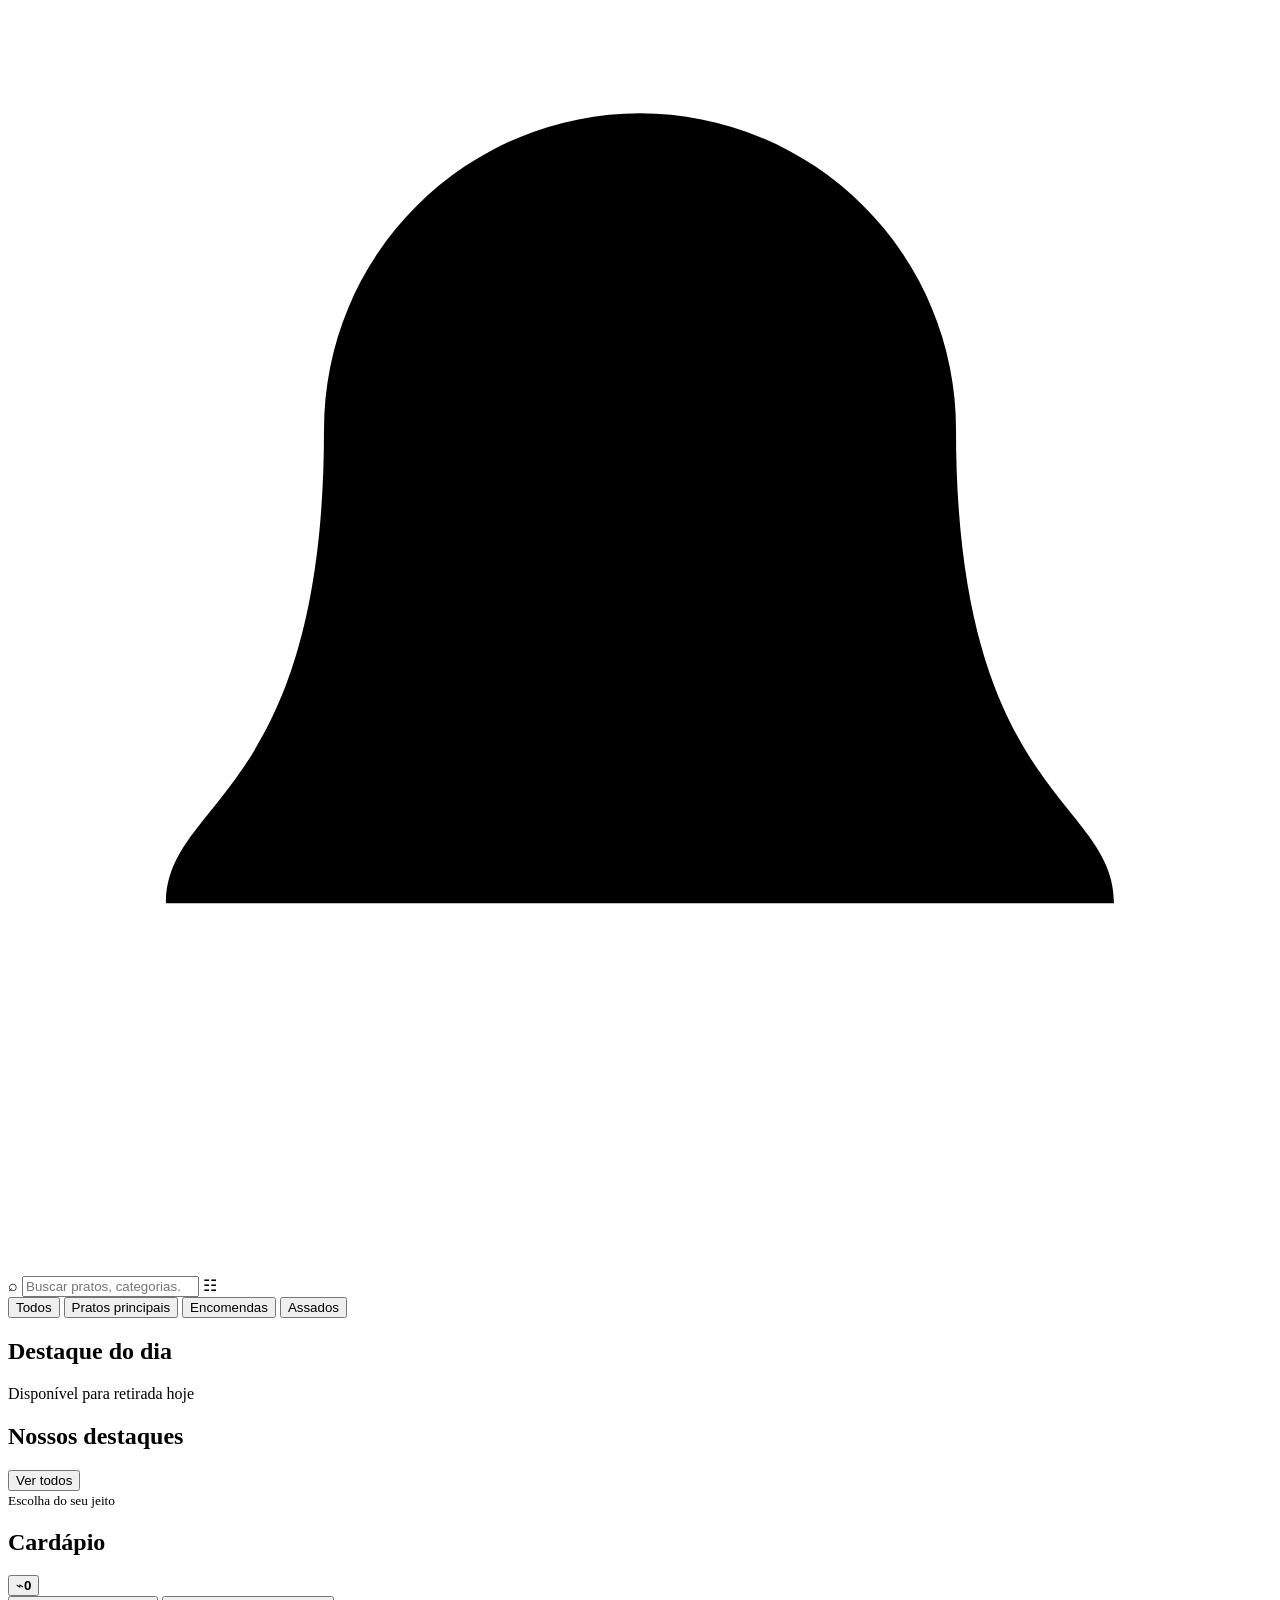
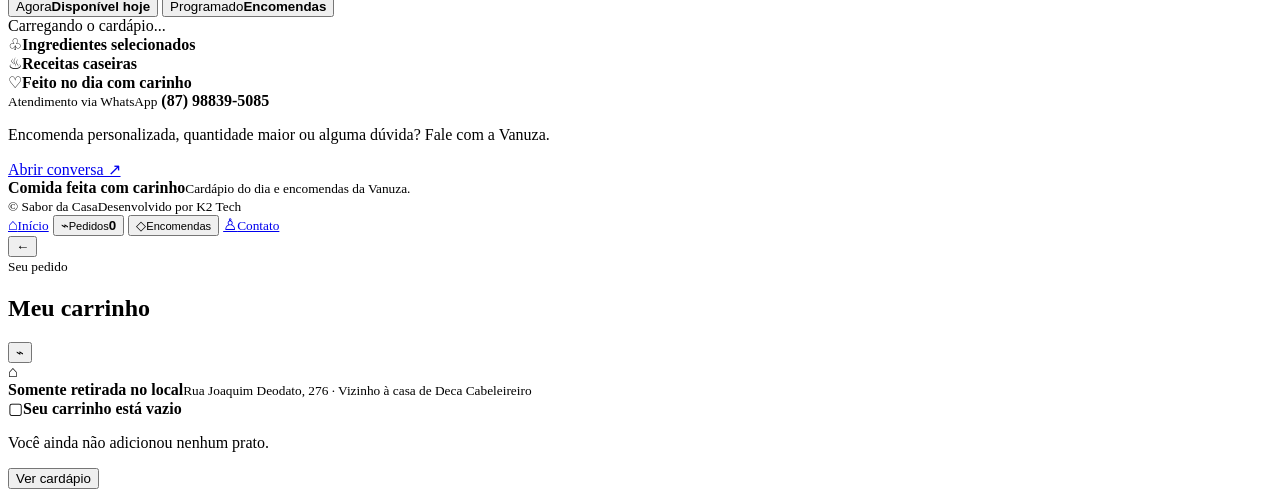
==== frontend/index.html @ cda85efc "chore: atualizar cache dos ícones do carrinho" ====
<!doctype html>
<html lang="pt-BR">
<head>
  <meta charset="utf-8" />
  <meta name="viewport" content="width=device-width,initial-scale=1,viewport-fit=cover" />
  <meta name="theme-color" content="#fbefd9" />
  <meta name="color-scheme" content="light" />
  <meta name="description" content="Cardápio do dia e encomendas do Sabor da Casa by Vanuza." />
  <meta property="og:title" content="Sabor da Casa by Vanuza" />
  <meta property="og:description" content="Comida caseira, cardápio do dia e encomendas para a família." />
  <meta property="og:type" content="website" />
  <title>Sabor da Casa by Vanuza</title>
  <link rel="preconnect" href="https://fonts.googleapis.com" />
  <link rel="preconnect" href="https://fonts.gstatic.com" crossorigin />
  <link href="https://fonts.googleapis.com/css2?family=DM+Sans:wght@400;500;600;700;800&family=Inter:wght@400;500;600;700;800&family=Playfair+Display:wght@600;700;800&display=swap" rel="stylesheet" />
  <link rel="stylesheet" href="/static/styles.css?v=restore-menu-18" />
  <link rel="stylesheet" href="/static/brand-refine.css?v=cart-icons-26" />
</head>
<body>
  <div class="app-frame">
    <header id="inicio" class="app-header shell">
      <div class="header-spacer"></div>
      <div class="header-brand-placeholder" aria-hidden="true"></div>
      <a class="header-icon" href="https://wa.me/5587988395085" target="_blank" rel="noopener" aria-label="Falar com a Vanuza">
        <svg viewBox="0 0 24 24" aria-hidden="true"><path d="M18 8a6 6 0 0 0-12 0c0 7-3 7-3 9h18c0-2-3-2-3-9"></path><path d="M10 21h4"></path></svg>
      </a>
    </header>

    <main>
      <section class="home shell">
        <label class="search-bar" for="menuSearch">
          <span class="search-icon">⌕</span>
          <input id="menuSearch" type="search" autocomplete="off" placeholder="Buscar pratos, categorias..." />
          <span class="filter-icon">☷</span>
        </label>

        <div class="quick-filters">
          <button type="button" class="is-active" data-mode-jump="Hoje">Todos</button>
          <button type="button" data-category-jump="Lasanhas">Pratos principais</button>
          <button type="button" data-category-jump="Encomendas">Encomendas</button>
          <button type="button" data-category-jump="Assados">Assados</button>
        </div>

        <div class="section-line"><h1>Destaque do dia</h1><span>Disponível para retirada hoje</span></div>
        <div id="featuredHero" class="featured-hero" aria-live="polite"></div>
        <div class="section-line section-line--list"><h2>Nossos destaques</h2><button type="button" data-scroll-menu>Ver todos</button></div>
        <div id="featuredList" class="featured-list" aria-live="polite"></div>
      </section>

      <section id="cardapio" class="menu-section shell">
        <div class="screen-heading">
          <div><small>Escolha do seu jeito</small><h2>Cardápio</h2></div>
          <button id="cartButton" class="cart-header-button" type="button" aria-label="Abrir carrinho">⌁<b id="cartCount">0</b></button>
        </div>

        <div class="mode-tabs" role="tablist" aria-label="Tipo de pedido">
          <button class="order-mode__button is-active" type="button" data-mode="Hoje"><span>Agora</span><strong>Disponível hoje</strong></button>
          <button class="order-mode__button" type="button" data-mode="Encomenda"><span>Programado</span><strong>Encomendas</strong></button>
        </div>

        <div id="preorderNotice" class="preorder-banner" hidden>
          <div class="preorder-banner__icon">✦</div>
          <div class="preorder-banner__copy">
            <span>Encomendas Sabor da Casa</span>
            <strong>Escolha tamanho, data e horário desejados.</strong>
            <p>A Vanuza analisa a disponibilidade e confirma ou recusa pelo WhatsApp.</p>
          </div>
          <a href="https://wa.me/5587988395085" target="_blank" rel="noopener">Falar com a Vanuza ↗</a>
        </div>

        <div id="menuFilters" class="menu-filters"></div>
        <div id="menuLoading" class="menu-loading"><span></span> Carregando o cardápio...</div>
        <div id="menuGrid" class="menu-grid" aria-live="polite"></div>
      </section>

      <section id="como-funciona" class="benefits shell">
        <article><span>♧</span><strong>Ingredientes selecionados</strong></article>
        <article><span>♨</span><strong>Receitas caseiras</strong></article>
        <article><span>♡</span><strong>Feito no dia com carinho</strong></article>
      </section>

      <section class="contact-card shell">
        <div>
          <small>Atendimento via WhatsApp</small>
          <strong>(87) 98839-5085</strong>
          <p>Encomenda personalizada, quantidade maior ou alguma dúvida? Fale com a Vanuza.</p>
        </div>
        <a href="https://wa.me/5587988395085" target="_blank" rel="noopener">Abrir conversa ↗</a>
      </section>
    </main>

    <footer class="footer shell">
      <div class="footer-brand">
        <div><strong>Comida feita com carinho</strong><small>Cardápio do dia e encomendas da Vanuza.</small></div>
      </div>
      <div class="footer-meta"><small>© <span id="year"></span> Sabor da Casa</small><small>Desenvolvido por K2 Tech</small></div>
    </footer>
  </div>

  <nav class="bottom-nav" aria-label="Navegação principal">
    <a class="is-active" href="#inicio"><span>⌂</span><small>Início</small></a>
    <button id="mobileCartNav" type="button"><span>⌁</span><small>Pedidos</small><b id="mobileNavCount">0</b></button>
    <button type="button" data-mode-jump="Encomenda"><span>◇</span><small>Encomendas</small></button>
    <a href="https://wa.me/5587988395085" target="_blank" rel="noopener"><span>♙</span><small>Contato</small></a>
  </nav>

  <button id="mobileCartBar" class="mobile-cart-bar" type="button" hidden><span><b id="mobileCartCount">0</b> itens</span><strong id="mobileCartTotal">R$ 0,00</strong><em>Ver pedido →</em></button>
  <div id="overlay" class="overlay" hidden></div>

  <aside id="cartDrawer" class="cart-drawer" aria-hidden="true">
    <div class="drawer-header">
      <button id="closeCart" class="icon-button" type="button">←</button>
      <div><small>Seu pedido</small><h2>Meu carrinho</h2></div>
      <button class="icon-button icon-button--muted" type="button">⌁</button>
    </div>
    <div class="delivery-strip"><span>⌂</span><div><strong>Somente retirada no local</strong><small>Rua Joaquim Deodato, 276 · Vizinho à casa de Deca Cabeleireiro</small></div></div>
    <div id="cartKinds" class="cart-kinds"></div>
    <div id="cartItems" class="cart-items"></div>
    <div id="emptyCart" class="empty-cart">
      <span>▢</span><strong>Seu carrinho está vazio</strong><p>Você ainda não adicionou nenhum prato.</p>
      <button class="button button--soft" type="button" data-close-and-menu>Ver cardápio</button>
    </div>
    <div id="cartSummary" class="cart-summary" hidden>
      <div class="cart-total"><span>Total</span><strong id="cartTotal">R$ 0,00</strong></div>
      <button id="checkoutButton" class="button button--primary button--full" type="button">Continuar →</button>
    </div>
  </aside>

  <dialog id="productDialog" class="product-dialog">
    <div class="product-detail">
      <div class="product-detail__media">
        <img id="productImage" src="" alt="" />
        <button id="closeProduct" class="icon-button product-detail__back" type="button">←</button>
        <button class="icon-button product-detail__favorite" type="button">♡</button>
        <span id="productBadge" class="product-detail__badge"></span>
      </div>
      <div class="product-detail__content">
        <div class="product-detail__topline"><span id="productCategory"></span><span id="productPreparation"></span></div>
        <div class="product-title-row"><h2 id="productTitle"></h2><span class="rating">★ 4,9 <small>(demo)</small></span></div>
        <p id="productDescription" class="product-detail__description"></p>
        <strong id="productPrice" class="product-main-price"></strong>
        <div id="productHighlights" class="product-highlights"></div>
        <div class="product-accompaniments">
          <div class="detail-heading"><span>Acompanha</span><small id="productLeadTime"></small></div>
          <div id="productAccompaniments"></div>
        </div>
        <div class="product-detail__chooser">
          <div class="detail-heading"><span>Escolha a porção</span><small id="productServes"></small></div>
          <div id="productOptions" class="product-options"></div>
        </div>
        <div class="product-detail__ingredients"><span class="detail-label">O que vai</span><ul id="productIngredients"></ul></div>
        <div class="product-bottom-action">
          <div class="product-qty"><button id="productQtyMinus" type="button">−</button><strong id="productQty">1</strong><button id="productQtyPlus" type="button">+</button></div>
          <button id="productAdd" class="button button--primary" type="button">Adicionar ao carrinho <span>⌁</span></button>
        </div>
        <small id="productFootnote" class="product-footnote"></small>
      </div>
    </div>
  </dialog>

  <dialog id="checkoutDialog" class="checkout-dialog">
    <form id="checkoutForm" method="dialog">
      <div class="drawer-header">
        <button id="closeCheckout" class="icon-button" type="button">←</button>
        <div><small>Último passo</small><h2>Finalizar</h2></div>
        <span></span>
      </div>
      <p class="checkout-intro">Confira os dados para finalizar.</p>
      <div id="checkoutOrderKinds" class="checkout-order-kinds"></div>
      <div class="form-grid">
        <label class="form-field form-field--full">Nome<input name="customer_name" required minlength="2" placeholder="Seu nome" /></label>
        <label class="form-field form-field--full">Telefone<input name="phone" required placeholder="(87) 9 9999-9999" /></label>
        <input type="hidden" name="delivery_method" value="Retirada" />
        <div id="requestedFields" class="requested-fields form-field--full" hidden>
          <div class="requested-fields__heading"><span>Quando você deseja a encomenda?</span><small>A Vanuza ainda precisa confirmar a disponibilidade.</small></div>
          <div class="requested-fields__grid">
            <label class="form-field">Data<input id="requestedDate" name="requested_date" type="date" /></label>
            <label class="form-field">Horário<input id="requestedTime" name="requested_time" type="time" /></label>
          </div>
        </div>
        <label class="form-field form-field--full">Pagamento<select name="payment_method"><option value="Pix">Pix</option><option value="Dinheiro">Dinheiro</option><option value="Cartão">Cartão</option></select></label>
        <label class="form-field form-field--full">Observação<textarea name="notes" rows="3" maxlength="200" placeholder="Ex.: sem cebola, alguma observação importante..."></textarea></label>
      </div>
      <div id="checkoutError" class="form-error" hidden></div>
      <button id="submitOrder" class="button button--primary button--full" type="submit">Continuar →</button>
      <p class="checkout-note">Retirada no local: Rua Joaquim Deodato, 276.</p>
    </form>
  </dialog>

  <div id="successOverlay" class="success-overlay" hidden>
    <div class="success-card"><span>✓</span><small>Sabor da Casa</small><strong id="successTitle">Tudo certo!</strong><p>Pedido registrado.</p></div>
  </div>

  <div id="toast" class="toast" role="status" aria-live="polite"></div>
  <script src="/static/app.js?v=restore-menu-18" defer></script>
</body>
</html>
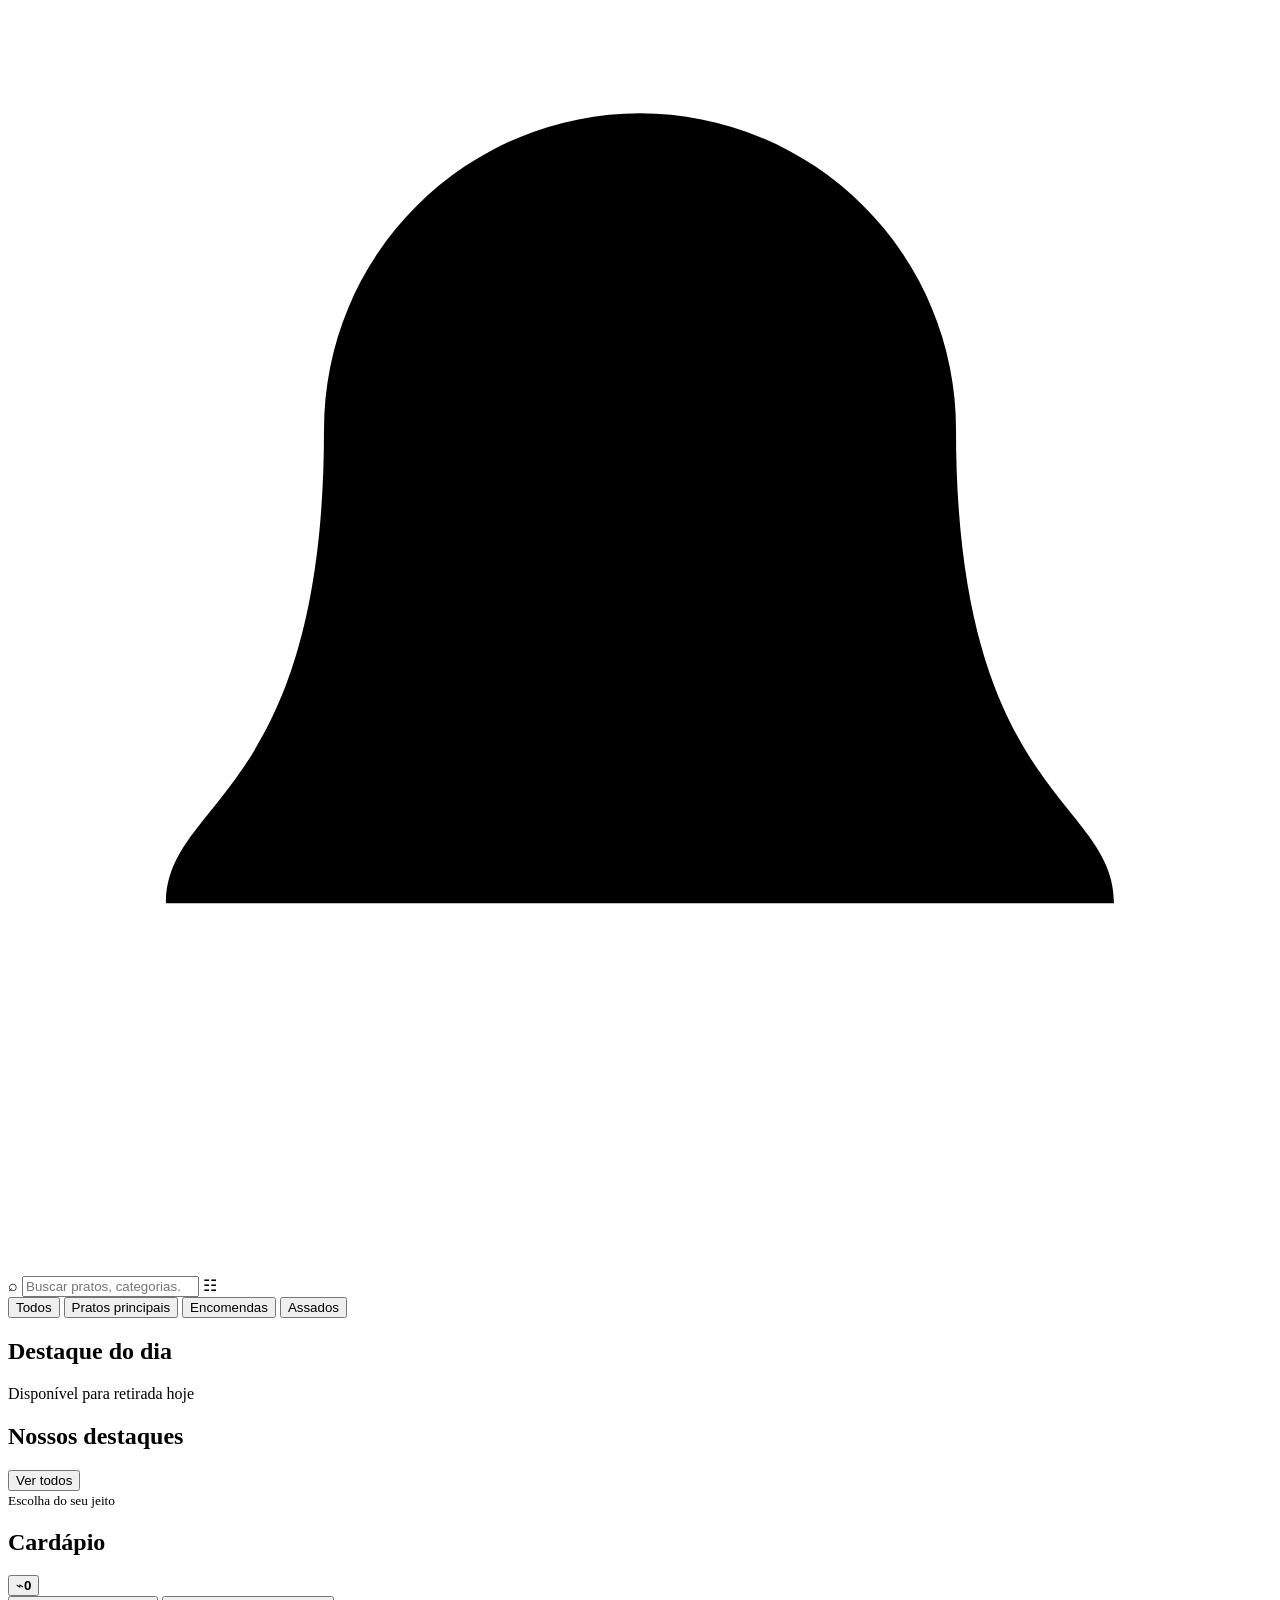
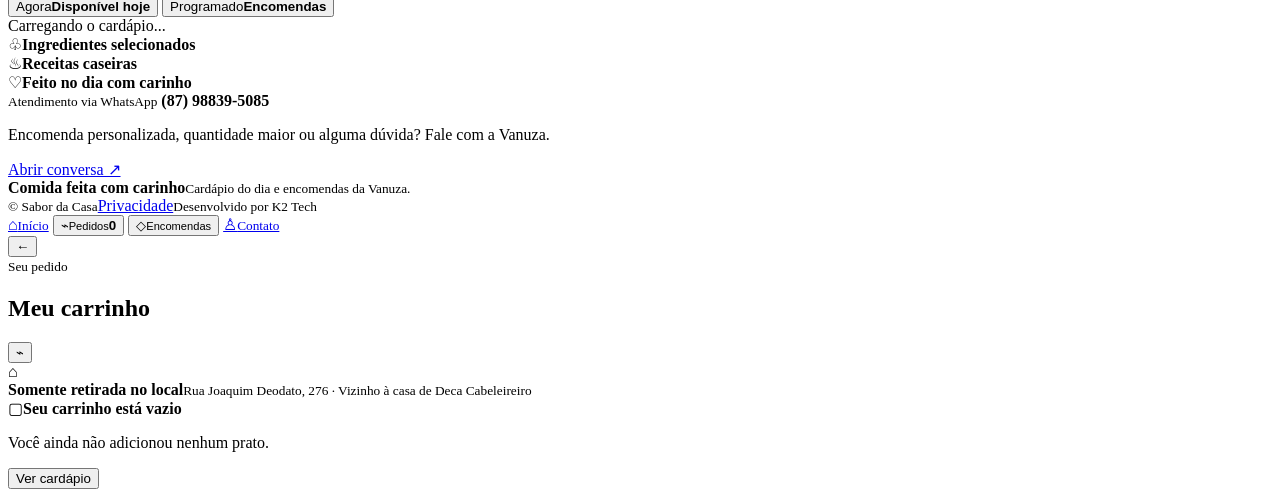
==== commit ef77e8ef: "feat: adicionar privacidade e semantica acessivel" ====
--- a/frontend/index.html
+++ b/frontend/index.html
@@ -15,6 +15,8 @@
   <link href="https://fonts.googleapis.com/css2?family=DM+Sans:wght@400;500;600;700;800&family=Inter:wght@400;500;600;700;800&family=Playfair+Display:wght@600;700;800&display=swap" rel="stylesheet" />
   <link rel="stylesheet" href="/static/styles.css?v=restore-menu-18" />
   <link rel="stylesheet" href="/static/brand-refine.css?v=cart-icons-26" />
+  <link rel="stylesheet" href="/static/cart-actions.css?v=cart-actions-31" />
+  <link rel="stylesheet" href="/static/p1-enhancements.css?v=p1-security-1" />
 </head>
 <body>
   <div class="app-frame">
@@ -29,9 +31,9 @@
     <main>
       <section class="home shell">
         <label class="search-bar" for="menuSearch">
-          <span class="search-icon">⌕</span>
+          <span class="search-icon" aria-hidden="true">⌕</span>
           <input id="menuSearch" type="search" autocomplete="off" placeholder="Buscar pratos, categorias..." />
-          <span class="filter-icon">☷</span>
+          <span class="filter-icon" aria-hidden="true">☷</span>
         </label>
 
         <div class="quick-filters">
@@ -50,7 +52,7 @@
       <section id="cardapio" class="menu-section shell">
         <div class="screen-heading">
           <div><small>Escolha do seu jeito</small><h2>Cardápio</h2></div>
-          <button id="cartButton" class="cart-header-button" type="button" aria-label="Abrir carrinho">⌁<b id="cartCount">0</b></button>
+          <button id="cartButton" class="cart-header-button" type="button" aria-label="Abrir carrinho"><span aria-hidden="true">⌁</span><b id="cartCount">0</b></button>
         </div>
 
         <div class="mode-tabs" role="tablist" aria-label="Tipo de pedido">
@@ -59,7 +61,7 @@
         </div>
 
         <div id="preorderNotice" class="preorder-banner" hidden>
-          <div class="preorder-banner__icon">✦</div>
+          <div class="preorder-banner__icon" aria-hidden="true">✦</div>
           <div class="preorder-banner__copy">
             <span>Encomendas Sabor da Casa</span>
             <strong>Escolha tamanho, data e horário desejados.</strong>
@@ -69,14 +71,14 @@
         </div>
 
         <div id="menuFilters" class="menu-filters"></div>
-        <div id="menuLoading" class="menu-loading"><span></span> Carregando o cardápio...</div>
+        <div id="menuLoading" class="menu-loading" aria-live="polite"><span aria-hidden="true"></span> Carregando o cardápio...</div>
         <div id="menuGrid" class="menu-grid" aria-live="polite"></div>
       </section>
 
       <section id="como-funciona" class="benefits shell">
-        <article><span>♧</span><strong>Ingredientes selecionados</strong></article>
-        <article><span>♨</span><strong>Receitas caseiras</strong></article>
-        <article><span>♡</span><strong>Feito no dia com carinho</strong></article>
+        <article><span aria-hidden="true">♧</span><strong>Ingredientes selecionados</strong></article>
+        <article><span aria-hidden="true">♨</span><strong>Receitas caseiras</strong></article>
+        <article><span aria-hidden="true">♡</span><strong>Feito no dia com carinho</strong></article>
       </section>
 
       <section class="contact-card shell">
@@ -93,45 +95,46 @@
       <div class="footer-brand">
         <div><strong>Comida feita com carinho</strong><small>Cardápio do dia e encomendas da Vanuza.</small></div>
       </div>
-      <div class="footer-meta"><small>© <span id="year"></span> Sabor da Casa</small><small>Desenvolvido por K2 Tech</small></div>
+      <div class="footer-meta"><small>© <span id="year"></span> Sabor da Casa</small><a href="/privacidade">Privacidade</a><small>Desenvolvido por K2 Tech</small></div>
     </footer>
   </div>
 
   <nav class="bottom-nav" aria-label="Navegação principal">
-    <a class="is-active" href="#inicio"><span>⌂</span><small>Início</small></a>
-    <button id="mobileCartNav" type="button"><span>⌁</span><small>Pedidos</small><b id="mobileNavCount">0</b></button>
-    <button type="button" data-mode-jump="Encomenda"><span>◇</span><small>Encomendas</small></button>
-    <a href="https://wa.me/5587988395085" target="_blank" rel="noopener"><span>♙</span><small>Contato</small></a>
+    <a class="is-active" href="#inicio"><span aria-hidden="true">⌂</span><small>Início</small></a>
+    <button id="mobileCartNav" type="button"><span aria-hidden="true">⌁</span><small>Pedidos</small><b id="mobileNavCount">0</b></button>
+    <button type="button" data-mode-jump="Encomenda"><span aria-hidden="true">◇</span><small>Encomendas</small></button>
+    <a href="https://wa.me/5587988395085" target="_blank" rel="noopener"><span aria-hidden="true">♙</span><small>Contato</small></a>
   </nav>
 
   <button id="mobileCartBar" class="mobile-cart-bar" type="button" hidden><span><b id="mobileCartCount">0</b> itens</span><strong id="mobileCartTotal">R$ 0,00</strong><em>Ver pedido →</em></button>
   <div id="overlay" class="overlay" hidden></div>
 
-  <aside id="cartDrawer" class="cart-drawer" aria-hidden="true">
+  <aside id="cartDrawer" class="cart-drawer" role="dialog" aria-modal="true" aria-labelledby="cartTitle" aria-hidden="true">
     <div class="drawer-header">
-      <button id="closeCart" class="icon-button" type="button">←</button>
-      <div><small>Seu pedido</small><h2>Meu carrinho</h2></div>
-      <button class="icon-button icon-button--muted" type="button">⌁</button>
-    </div>
-    <div class="delivery-strip"><span>⌂</span><div><strong>Somente retirada no local</strong><small>Rua Joaquim Deodato, 276 · Vizinho à casa de Deca Cabeleireiro</small></div></div>
+      <button id="closeCart" class="icon-button" type="button" aria-label="Fechar carrinho">←</button>
+      <div><small>Seu pedido</small><h2 id="cartTitle">Meu carrinho</h2></div>
+      <button class="icon-button icon-button--muted" type="button" aria-hidden="true" tabindex="-1">⌁</button>
+    </div>
+    <div class="delivery-strip"><span aria-hidden="true">⌂</span><div><strong>Somente retirada no local</strong><small>Rua Joaquim Deodato, 276 · Vizinho à casa de Deca Cabeleireiro</small></div></div>
     <div id="cartKinds" class="cart-kinds"></div>
     <div id="cartItems" class="cart-items"></div>
     <div id="emptyCart" class="empty-cart">
-      <span>▢</span><strong>Seu carrinho está vazio</strong><p>Você ainda não adicionou nenhum prato.</p>
+      <span aria-hidden="true">▢</span><strong>Seu carrinho está vazio</strong><p>Você ainda não adicionou nenhum prato.</p>
       <button class="button button--soft" type="button" data-close-and-menu>Ver cardápio</button>
     </div>
     <div id="cartSummary" class="cart-summary" hidden>
       <div class="cart-total"><span>Total</span><strong id="cartTotal">R$ 0,00</strong></div>
+      <button id="clearCartButton" class="cart-clear-button" type="button" aria-label="Limpar todos os itens do carrinho"><span aria-hidden="true"></span><span class="cart-clear-button__label">Limpar carrinho</span></button>
       <button id="checkoutButton" class="button button--primary button--full" type="button">Continuar →</button>
     </div>
   </aside>
 
-  <dialog id="productDialog" class="product-dialog">
+  <dialog id="productDialog" class="product-dialog" aria-labelledby="productTitle">
     <div class="product-detail">
       <div class="product-detail__media">
         <img id="productImage" src="" alt="" />
-        <button id="closeProduct" class="icon-button product-detail__back" type="button">←</button>
-        <button class="icon-button product-detail__favorite" type="button">♡</button>
+        <button id="closeProduct" class="icon-button product-detail__back" type="button" aria-label="Fechar detalhes do prato">←</button>
+        <button class="icon-button product-detail__favorite" type="button" aria-label="Adicionar prato aos favoritos" aria-pressed="false">♡</button>
         <span id="productBadge" class="product-detail__badge"></span>
       </div>
       <div class="product-detail__content">
@@ -150,48 +153,52 @@
         </div>
         <div class="product-detail__ingredients"><span class="detail-label">O que vai</span><ul id="productIngredients"></ul></div>
         <div class="product-bottom-action">
-          <div class="product-qty"><button id="productQtyMinus" type="button">−</button><strong id="productQty">1</strong><button id="productQtyPlus" type="button">+</button></div>
-          <button id="productAdd" class="button button--primary" type="button">Adicionar ao carrinho <span>⌁</span></button>
+          <div class="product-qty"><button id="productQtyMinus" type="button" aria-label="Diminuir quantidade">−</button><strong id="productQty">1</strong><button id="productQtyPlus" type="button" aria-label="Aumentar quantidade">+</button></div>
+          <button id="productAdd" class="button button--primary" type="button">Adicionar ao carrinho <span aria-hidden="true">⌁</span></button>
         </div>
         <small id="productFootnote" class="product-footnote"></small>
       </div>
     </div>
   </dialog>
 
-  <dialog id="checkoutDialog" class="checkout-dialog">
+  <dialog id="checkoutDialog" class="checkout-dialog" aria-labelledby="checkoutTitle">
     <form id="checkoutForm" method="dialog">
       <div class="drawer-header">
-        <button id="closeCheckout" class="icon-button" type="button">←</button>
-        <div><small>Último passo</small><h2>Finalizar</h2></div>
+        <button id="closeCheckout" class="icon-button" type="button" aria-label="Fechar finalização">←</button>
+        <div><small>Último passo</small><h2 id="checkoutTitle">Finalizar</h2></div>
         <span></span>
       </div>
       <p class="checkout-intro">Confira os dados para finalizar.</p>
       <div id="checkoutOrderKinds" class="checkout-order-kinds"></div>
       <div class="form-grid">
-        <label class="form-field form-field--full">Nome<input name="customer_name" required minlength="2" placeholder="Seu nome" /></label>
-        <label class="form-field form-field--full">Telefone<input name="phone" required placeholder="(87) 9 9999-9999" /></label>
+        <label class="form-field form-field--full">Nome<input name="customer_name" required minlength="2" maxlength="80" autocomplete="name" placeholder="Seu nome" /></label>
+        <label class="form-field form-field--full">Telefone<input name="phone" required maxlength="25" inputmode="tel" autocomplete="tel" placeholder="(87) 9 9999-9999" /></label>
         <input type="hidden" name="delivery_method" value="Retirada" />
         <div id="requestedFields" class="requested-fields form-field--full" hidden>
           <div class="requested-fields__heading"><span>Quando você deseja a encomenda?</span><small>A Vanuza ainda precisa confirmar a disponibilidade.</small></div>
           <div class="requested-fields__grid">
             <label class="form-field">Data<input id="requestedDate" name="requested_date" type="date" /></label>
-            <label class="form-field">Horário<input id="requestedTime" name="requested_time" type="time" /></label>
+            <label class="form-field">Horário<input id="requestedTime" name="requested_time" type="time" min="08:00" max="19:59" /></label>
           </div>
         </div>
         <label class="form-field form-field--full">Pagamento<select name="payment_method"><option value="Pix">Pix</option><option value="Dinheiro">Dinheiro</option><option value="Cartão">Cartão</option></select></label>
         <label class="form-field form-field--full">Observação<textarea name="notes" rows="3" maxlength="200" placeholder="Ex.: sem cebola, alguma observação importante..."></textarea></label>
       </div>
-      <div id="checkoutError" class="form-error" hidden></div>
+      <div id="checkoutError" class="form-error" role="alert" aria-live="assertive" hidden></div>
       <button id="submitOrder" class="button button--primary button--full" type="submit">Continuar →</button>
       <p class="checkout-note">Retirada no local: Rua Joaquim Deodato, 276.</p>
+      <p class="checkout-privacy">Ao enviar, seus dados serão usados para atender e acompanhar o pedido. <a href="/privacidade" target="_blank" rel="noopener">Leia o Aviso de Privacidade</a>.</p>
     </form>
   </dialog>
 
   <div id="successOverlay" class="success-overlay" hidden>
-    <div class="success-card"><span>✓</span><small>Sabor da Casa</small><strong id="successTitle">Tudo certo!</strong><p>Pedido registrado.</p></div>
+    <div class="success-card"><span aria-hidden="true">✓</span><small>Sabor da Casa</small><strong id="successTitle">Tudo certo!</strong><p>Pedido registrado.</p></div>
   </div>
 
   <div id="toast" class="toast" role="status" aria-live="polite"></div>
+  <script src="/static/order-hardening.js?v=p0-hardening-1" defer></script>
   <script src="/static/app.js?v=restore-menu-18" defer></script>
+  <script src="/static/cart-actions.js?v=cart-actions-31" defer></script>
+  <script src="/static/p1-enhancements.js?v=p1-security-1" defer></script>
 </body>
 </html>
